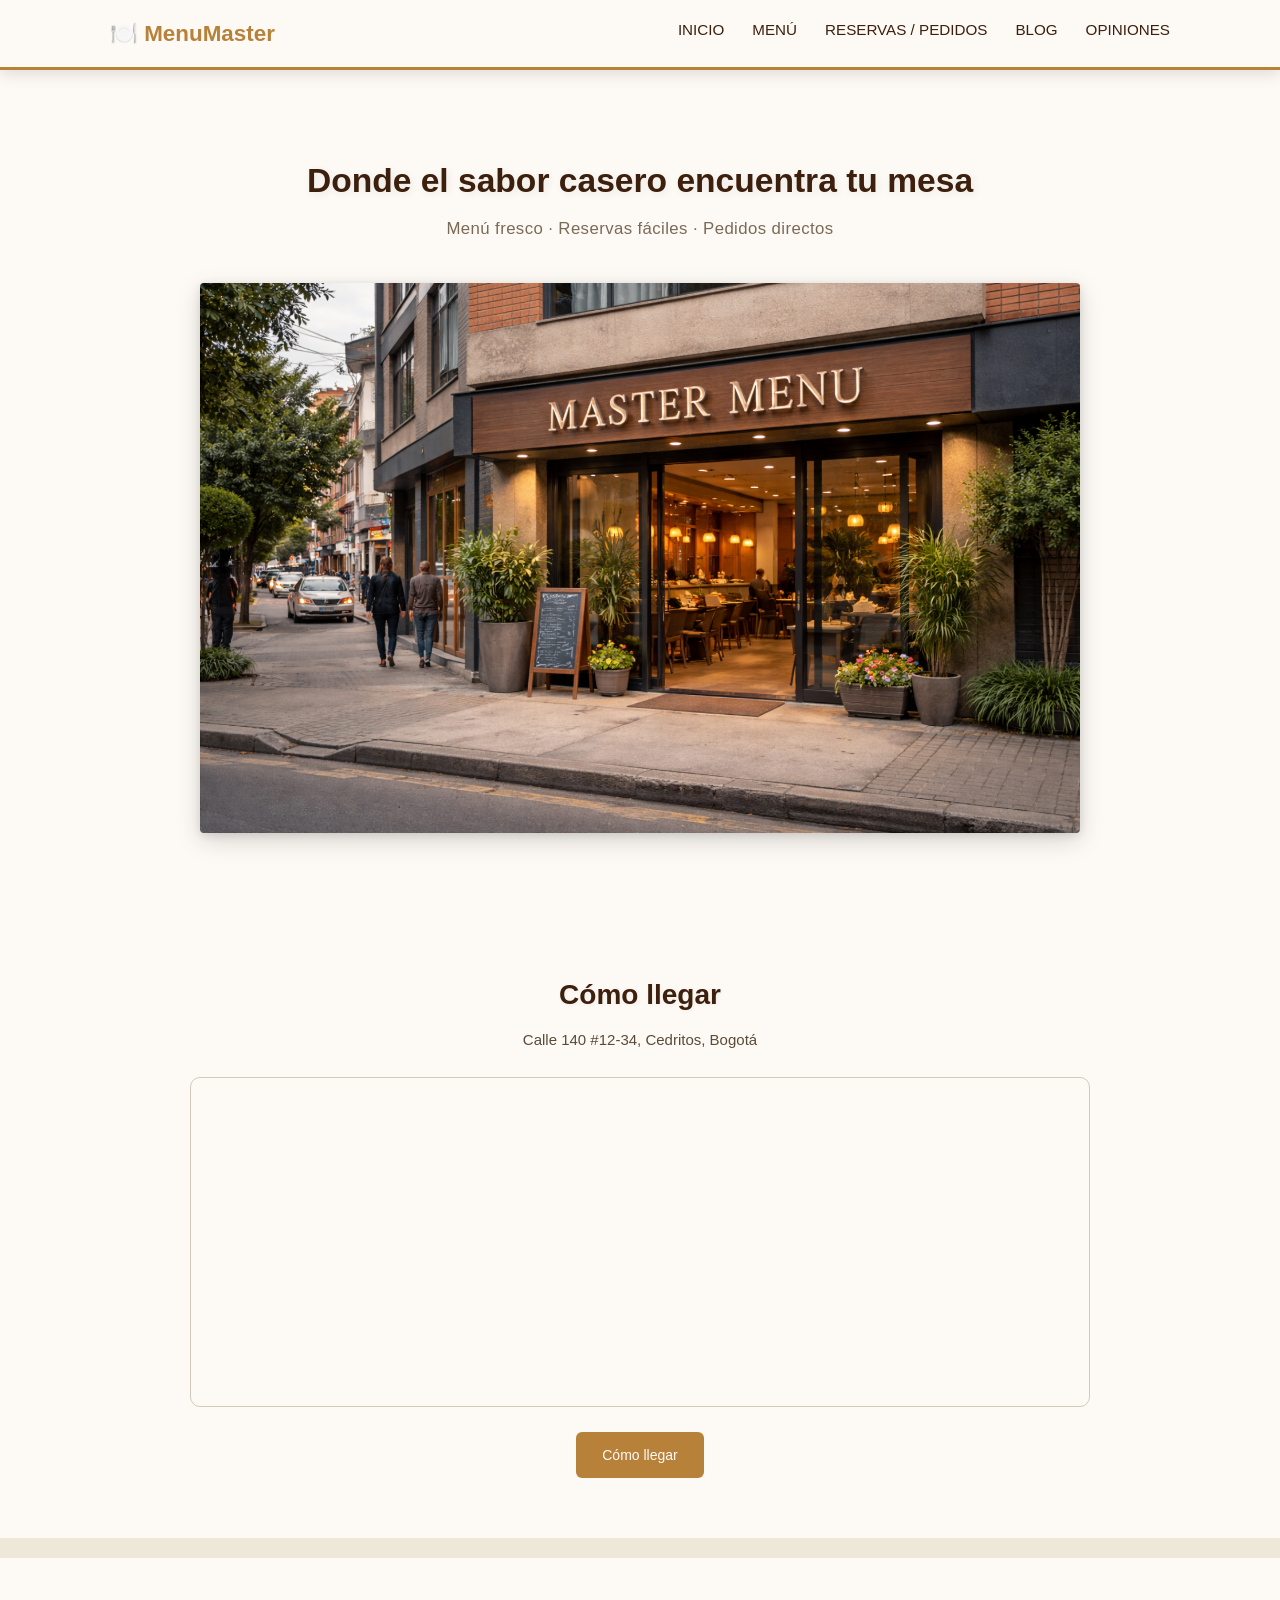
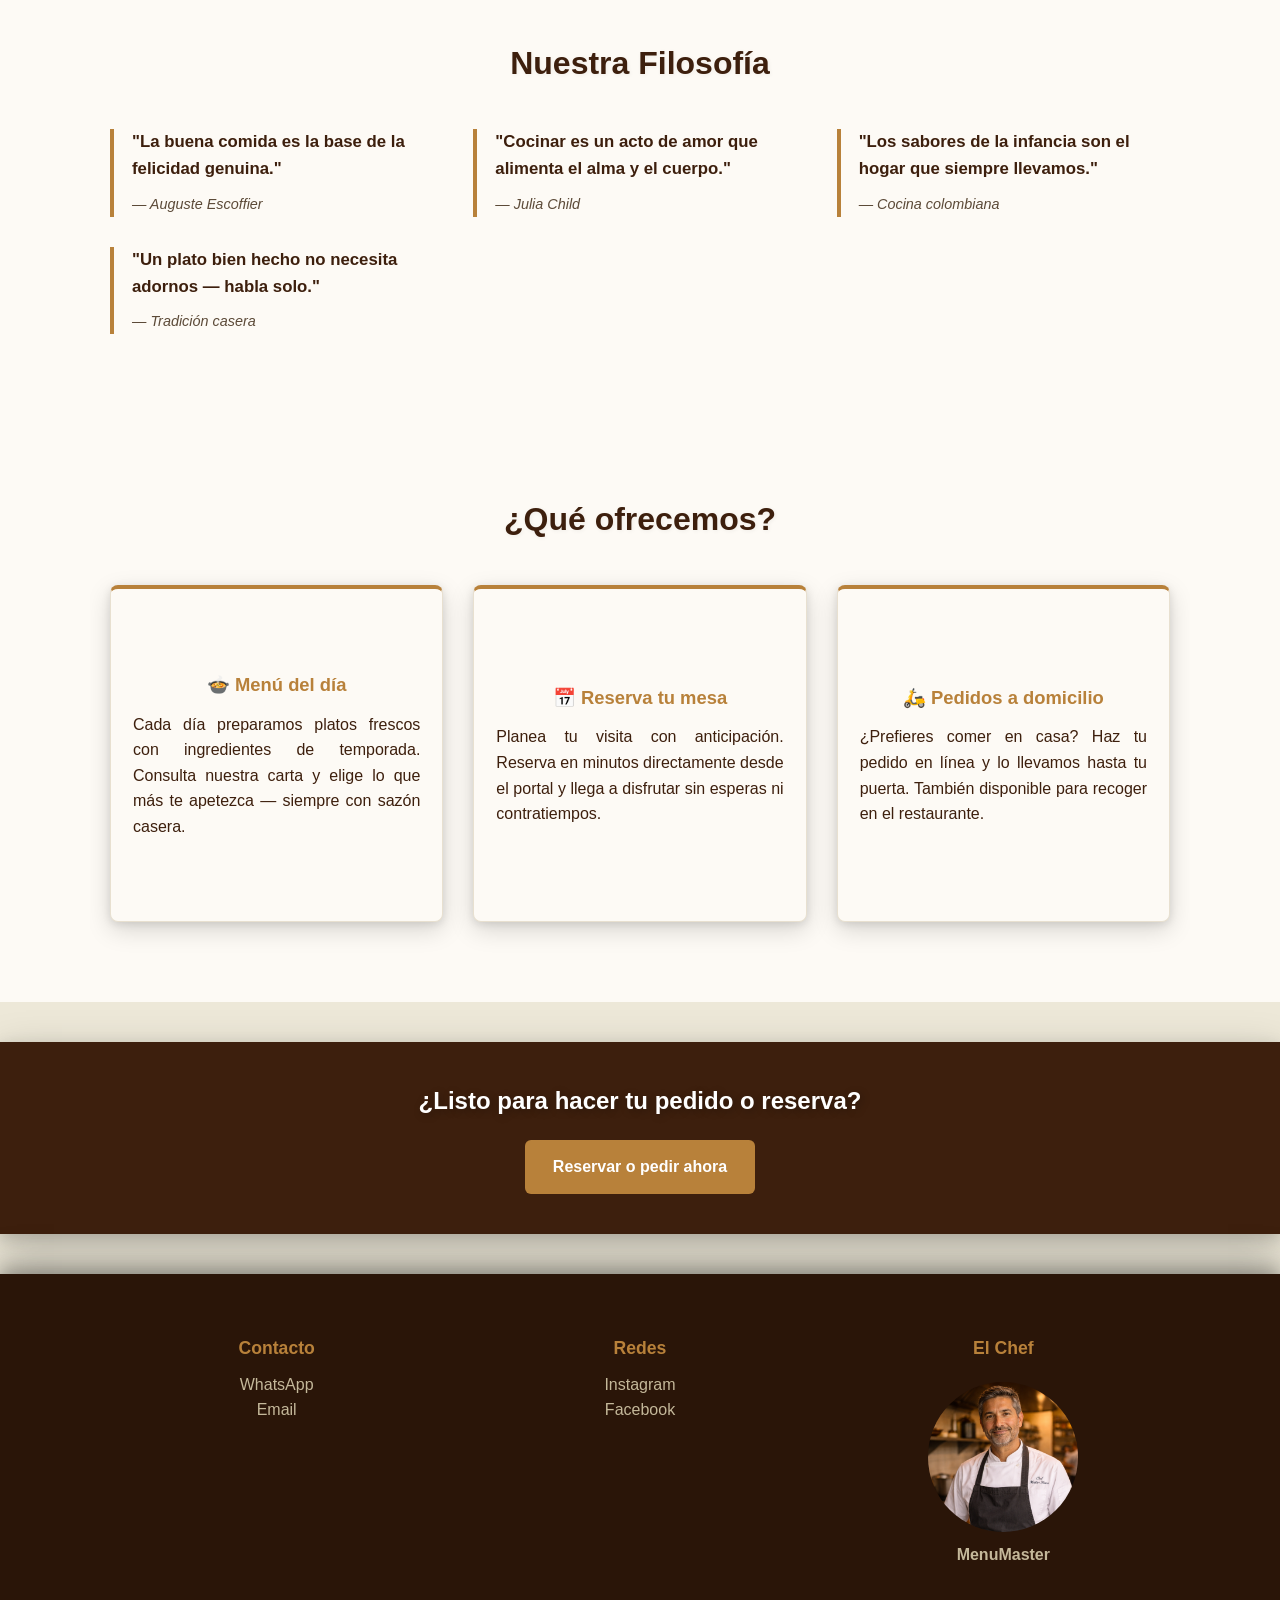
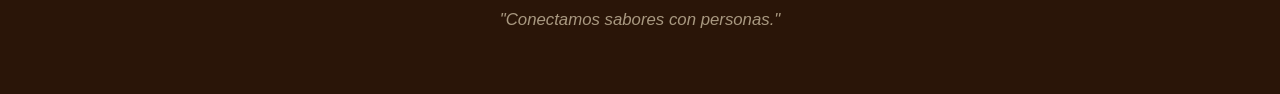
==== index.html @ 02d9a357 "MenuMaster listo para producción" ====
<!DOCTYPE html>
<html lang="es">
<head>
  <meta charset="UTF-8">
  <title>MenuMaster — Portal Digital para Restaurantes</title>
  <meta name="viewport" content="width=device-width, initial-scale=1.0">
  <meta name="description" content="MenuMaster — Consulta nuestro menú, haz tu reserva o pedido fácilmente. Sabor casero colombiano en tu mesa.">
  <meta property="og:title" content="MenuMaster — Portal Digital para Restaurantes">
  <meta property="og:description" content="Conectamos sabores con personas.">
  <link rel="icon" href="img/favicon.ico" type="image/x-icon">
  <link rel="stylesheet" href="css/styles.css">
</head>
<body>

  <!-- HEADER cargado dinámicamente desde header.html -->
  <div id="header-container"></div>

  <!-- HERO -->
  <section class="hero">
    <div class="container hero-grid">
      <div class="hero-text">
        <h1>Donde el sabor casero encuentra tu mesa</h1>
        <div class="hero-subtitle">Menú fresco · Reservas fáciles · Pedidos directos</div>
      </div>
      <div class="hero-ui">
        <img src="img/MASTER-MENU.png" alt="MenuMaster — Comida casera colombiana" loading="lazy">
      </div>
    </div>
  </section>

     <!-- UBICACIÓN / MAPA -->
    <section class="ubicacion">
      <div class="container">

            <h2>Cómo llegar</h2>
            <p class="direccion">
              Calle 140 #12-34, Cedritos, Bogotá
            </p>

          <div class="mapa">
             <iframe 
                src="https://www.google.com/maps?q=Cedritos+Bogota&output=embed"
                loading="lazy">
             </iframe>
          </div>

          <div class="btn-mapa">
             <a href="https://maps.google.com/?q=Cedritos+Bogota" target="_blank">
             Cómo llegar
              </a>
          </div>

        </div>
    </section>

  <!-- VALORES / FILOSOFÍA DEL RESTAURANTE -->
  <section id="bases-negocio">
    <div class="container">
      <h2>Nuestra Filosofía</h2>
      <div class="bases-list">
        <div class="base-item">
          <p>"La buena comida es la base de la felicidad genuina."</p>
          <span>— Auguste Escoffier</span>
        </div>
        <div class="base-item">
          <p>"Cocinar es un acto de amor que alimenta el alma y el cuerpo."</p>
          <span>— Julia Child</span>
        </div>
        <div class="base-item">
          <p>"Los sabores de la infancia son el hogar que siempre llevamos."</p>
          <span>— Cocina colombiana</span>
        </div>
        <div class="base-item">
          <p>"Un plato bien hecho no necesita adornos — habla solo."</p>
          <span>— Tradición casera</span>
        </div>
      </div>
    </div>
  </section>

  <!-- SERVICIOS / EXPERIENCIA -->
  <section id="forma-de-trabajar">
    <div class="container">
      <h2>¿Qué ofrecemos?</h2>
      <div class="grid">
        <div class="card">
          <div class="card-body">
            <h3>🍲 Menú del día</h3>
            <p>Cada día preparamos platos frescos con ingredientes de temporada. Consulta nuestra carta y elige lo que más te apetezca — siempre con sazón casera.</p>
          </div>
        </div>
        <div class="card">
          <div class="card-body">
            <h3>📅 Reserva tu mesa</h3>
            <p>Planea tu visita con anticipación. Reserva en minutos directamente desde el portal y llega a disfrutar sin esperas ni contratiempos.</p>
          </div>
        </div>
        <div class="card">
          <div class="card-body">
            <h3>🛵 Pedidos a domicilio</h3>
            <p>¿Prefieres comer en casa? Haz tu pedido en línea y lo llevamos hasta tu puerta. También disponible para recoger en el restaurante.</p>
          </div>
        </div>
      </div>
    </div>
  </section>

  <!-- CTA — RESERVAR O PEDIR -->
  <div class="cta" id="publicar">
    <h2>¿Listo para hacer tu pedido o reserva?</h2>
    <a href="reservas.html">Reservar o pedir ahora</a>
  </div>

  <!-- FOOTER cargado dinámicamente desde footer.html -->
  <div id="footer-container"></div>

  <script src="js/header-loader.js"></script>
  <script src="js/footer-loader.js"></script>
  <script src="js/menu-mobile.js"></script>
</body>
</html>
---- css/styles.css ----
/* =======================================
   CSS GLOBAL - MasterMenu · Culinary Identity
   Readaptado de Portal33 · Versión 1.0
   ======================================= */

/* ===== VARIABLES CSS PARA CONSISTENCIA ===== */
:root {
  /* ── Paleta oficial MasterMenu · Culinary Identity ── */
  --color-primary: #B8813A;        /* dorado cobre — acento principal (logo) */
  --color-primary-dark: #956628;   /* dorado oscuro — hover */
  --color-primary-light: #EDE8D8;  /* crema — fondos suaves */

  --color-black: #1A0F06;
  --color-dark: #3D1F0D;           /* café oscuro — textos fuertes */
  --color-darker: #2A1508;         /* café muy oscuro — footer fondo */
  --color-gray-light: #EDE8D8;     /* crema cálida — fondo general */
  --color-gray: #7A6A58;           /* gris cálido */
  --color-gray-dark: #5C4A38;      /* gris oscuro cálido */
  --color-border: #D4C9B8;         /* borde crema */
  --color-border-light: #E8E0D0;   /* borde suave */
  --color-white: #FDFAF5;          /* blanco cálido */
  --color-text: #3D1F0D;           /* texto principal — café oscuro */
  --color-text-light: #C4B89A;     /* texto claro */
  --color-text-footer: #A89880;    /* texto footer */
  --color-olive: #7A8C5E;          /* verde oliva complementario */
  --color-olive-dark: #5C7057;     /* verde oliva oscuro */
  --color-earth: #A8845A;          /* tierra cálido */

  --header-height: 70px;
  --section-padding: 80px;
  --spacing-xs: 8px;
  --spacing-sm: 12px;
  --spacing-md: 20px;
  --spacing-lg: 30px;
  --spacing-xl: 40px;
  --z-header: 1000;
  --z-subnav: 999;
  --z-modal: 10000;
  --border-radius: 8px;
  --border-radius-sm: 4px;
  --border-radius-lg: 12px;
  --shadow-sm: 0 2px 8px rgba(0,0,0,0.1);
  --shadow-md: 0 4px 15px rgba(0,0,0,0.12);
  --shadow-lg: 0 8px 25px rgba(0,0,0,0.15);
  --shadow-xl: 0 10px 40px rgba(0,0,0,0.2);
}

/* ===== RESET GLOBAL ===== */
* {
  box-sizing: border-box;
  margin: 0;
  padding: 0;
}

html {
  scroll-behavior: smooth;
  scroll-padding-top: var(--header-height);
  width: 100%;
}

body {
  font-family: Arial, Helvetica, sans-serif;
  background: var(--color-gray-light);
  color: var(--color-text);
  line-height: 1.6;
  padding-top: var(--header-height);
  width: 100%;
  position: static !important;
  top: auto !important;
}

.container,
section {
  overflow-x: clip;
  width: 100%;
}

a {
  text-decoration: none;
  color: inherit;
  transition: color 0.2s ease;
}

.container {
  max-width: 1100px;
  margin: 0 auto;
  padding: 0 var(--spacing-md);
  width: 100%;
}

/* =======================================
   HEADER
   ======================================= */
header {
  position: fixed;
  top: 0;
  left: 0;
  width: 100%;
  height: var(--header-height);
  background: var(--color-white);
  border-bottom: 3px solid var(--color-primary); /* línea naranja — identidad MenuMaster */
  z-index: var(--z-header);
  box-shadow: var(--shadow-md);
}

.nav {
  height: 100%;
  display: flex;
  align-items: center;
  justify-content: space-between;
  max-width: 1100px;
  margin: 0 auto;
  padding: 0 var(--spacing-md);
}

.logo img {
  height: 60px;
  width: auto;
  display: block;
  filter: drop-shadow(2px 2px 4px rgba(0,0,0,0.15));
}

.menu {
  display: flex;
  gap: 28px;
  font-size: 0.95rem;
  align-items: center;
}

.menu a {
  position: relative;
  display: inline-block;
  padding-bottom: 6px;
  font-weight: 500;
}

.menu a::after {
  content: "";
  position: absolute;
  left: 0;
  bottom: 0;
  width: 0;
  height: 2px;
  background: var(--color-primary);  /* naranja en hover/active */
  transition: width 0.3s ease;
}

.menu a:hover { color: var(--color-primary); }
.menu a:hover::after { width: 100%; }
.menu a.active::after { width: 100%; }

/* =======================================
   BOTÓN CTA INICIO
   ======================================= */
#publicar {
  background-color: var(--color-dark);
  text-align: center;
  padding: 40px 20px;
}

#publicar h2 {
  color: #fff;
  margin-bottom: 20px;
}

#publicar a {
  display: inline-block;
  background-color: var(--color-primary);
  color: #fff;
  padding: 14px 28px;
  text-decoration: none;
  font-weight: bold;
  border-radius: 6px;
  transition: all 0.3s ease;
}

#publicar a:hover {
  background-color: var(--color-primary-dark);
  transform: scale(1.05);
}

/* =======================================
   SUBHEADER MENÚ (= subheader propiedades)
   ======================================= */
.property-subnav {
  position: sticky;
  top: var(--header-height);
  height: var(--header-height);
  background: var(--color-white);
  border-bottom: 1px solid var(--color-border);
  display: flex;
  align-items: center;
  box-shadow: var(--shadow-md);
  z-index: var(--z-subnav);
  width: 100%;
}

.property-subnav .container {
  display: flex;
  justify-content: center;
  gap: 80px;
  padding: 0 var(--spacing-md);
  margin: 0 auto;
  max-width: 1100px;
  width: 100%;
}

.property-subnav .subnav-group {
  display: flex;
  align-items: center;
  gap: var(--spacing-sm);
}

.property-subnav .subnav-title {
  font-weight: 700;
  text-transform: uppercase;
  color: var(--color-text);
  font-size: 0.95rem;
}

.property-subnav .subnav-link {
  position: relative;
  padding-bottom: 4px;
  font-weight: 500;
  font-size: 0.92rem;
  color: var(--color-text);
  cursor: pointer;
  transition: color 0.2s;
}

.property-subnav .subnav-link:hover { color: var(--color-primary); }

.property-subnav .subnav-link.active::after {
  content: "";
  position: absolute;
  left: 0;
  bottom: -2px;
  width: 100%;
  height: 2px;
  background: var(--color-primary);
}

/* =======================================
   HERO SECTION
   ======================================= */
.hero {
  background: var(--color-white);
  padding: 90px 0 var(--section-padding);
  text-align: center;
}

.hero-grid {
  display: grid;
  grid-template-columns: 1fr;
  gap: var(--spacing-xl);
  justify-items: center;
  text-align: center;
}

.hero-text { max-width: 720px; }

.hero h1 {
  font-size: 2.1rem;
  font-weight: 700;
  line-height: 1.25;
  margin-bottom: 14px;
  text-shadow: 2px 2px 8px rgba(0,0,0,0.08);
}

.hero-subtitle {
  font-size: 1.05rem;
  color: var(--color-gray);
  letter-spacing: 0.4px;
}

.hero-ui {
  width: 100%;
  max-width: 880px;
  aspect-ratio: 16 / 10;
  border-radius: var(--border-radius-sm);
  box-shadow: var(--shadow-lg), var(--shadow-sm);
  transition: box-shadow 0.3s ease, transform 0.3s ease;
  overflow: hidden;
}

.hero-ui:hover {
  box-shadow: var(--shadow-xl), 0 5px 15px rgba(0,0,0,0.15);
  transform: translateY(-5px);
}

.hero-ui img {
  width: 100%;
  height: 100%;
  object-fit: cover;
  display: block;
}

/* =======================================
   SECCIONES GENERALES
   ======================================= */
section {
  padding: var(--section-padding) 0;
  background: var(--color-white);
}

section h2 {
  font-size: 2rem;
  margin-bottom: var(--spacing-xl);
  text-align: center;
  text-shadow: 1px 1px 4px rgba(0,0,0,0.06);
}

/* =======================================
   BASES / VALORES DEL RESTAURANTE
   ======================================= */
.bases-list {
  display: grid;
  grid-template-columns: repeat(auto-fit, minmax(300px, 1fr));
  gap: var(--spacing-lg);
}

.base-item {
  padding-left: 18px;
  border-left: 4px solid var(--color-primary);
}

.base-item p {
  font-size: 1.05rem;
  margin-bottom: var(--spacing-xs);
  font-weight: 600;
}

.base-item span {
  font-size: 0.9rem;
  color: var(--color-gray-dark);
  font-style: italic;
}

/* =======================================
   CARDS — EXPERIENCIA / SERVICIOS
   ======================================= */
#forma-de-trabajar .grid {
  display: grid;
  grid-template-columns: repeat(auto-fit, minmax(260px, 1fr));
  gap: var(--spacing-lg);
}

#forma-de-trabajar .card {
  position: relative;
  width: 100%;
  background: var(--color-white);
  border: 1px solid var(--color-border-light);
  border-top: 4px solid var(--color-primary);
  border-radius: var(--border-radius);
  box-shadow: var(--shadow-lg), var(--shadow-sm);
  transition: transform 0.3s ease, box-shadow 0.3s ease;
}

#forma-de-trabajar .card:hover {
  transform: translateY(-5px);
  box-shadow: var(--shadow-xl);
}

#forma-de-trabajar .card::before {
  content: "";
  display: block;
  padding-top: 100%;
}

#forma-de-trabajar .card-body {
  position: absolute;
  inset: 0;
  padding: 22px;
  display: flex;
  flex-direction: column;
  justify-content: center;
  text-align: justify;
}

#forma-de-trabajar .card-body h3 {
  text-align: center;
  margin-bottom: var(--spacing-sm);
  font-size: 1.15rem;
  color: var(--color-primary);
}

/* =======================================
   CTA
   ======================================= */
.cta {
  background: var(--color-dark);
  color: var(--color-white);
  text-align: center;
  padding: 70px var(--spacing-md);
  box-shadow: var(--shadow-xl), 0 5px 15px rgba(0,0,0,0.15);
  margin: var(--spacing-xl) 0;
}

.cta h2 {
  margin-bottom: var(--spacing-md);
  text-shadow: 2px 2px 8px rgba(0,0,0,0.3);
  color: var(--color-white);
}

.cta button {
  padding: var(--spacing-sm) 22px;
  border: none;
  background: var(--color-primary);
  color: var(--color-white);
  font-weight: bold;
  border-radius: var(--border-radius-sm);
  cursor: pointer;
  box-shadow: 0 4px 15px rgba(200,68,10,0.3);
  transition: all 0.3s ease;
  font-size: 1rem;
}

.cta button:hover {
  background: var(--color-primary-dark);
  box-shadow: 0 6px 20px rgba(200,68,10,0.5);
  transform: scale(1.05);
}

/* =======================================
   FOOTER
   ======================================= */
footer {
  background: var(--color-darker);
  color: var(--color-text-light);
  padding: 60px 0;
  box-shadow: 0 -10px 35px rgba(0,0,0,0.3), 0 -5px 15px rgba(0,0,0,0.2);
}

.footer-grid {
  display: grid;
  grid-template-columns: repeat(auto-fit, minmax(220px, 1fr));
  gap: var(--spacing-lg);
  text-align: center;
}

footer h4 {
  color: var(--color-primary);
  margin-bottom: 10px;
  font-size: 1.1rem;
}

.agent-photo {
  width: 150px;        /* tamaño del círculo */
  height: 150px;
  margin: 20px auto 0 auto; /* espacio arriba y centrado horizontal */
  overflow: hidden;    /* asegura que nada se salga del círculo */
  border-radius: 50%;  /* círculo perfecto */
}

.agent-photo img {
  width: 100%;
  height: 100%;
  object-fit: cover;   /* cubre todo el círculo sin deformar */
  object-position: center 5%;  /* mueve la imagen hacia abajo */
  display: block;      /* elimina espacio extra debajo */
}

.agent-name {
  margin-top: 10px;    /* separa nombre de la foto */
  font-weight: bold;
}

.footer-slogan {
  text-align: center;
  margin-top: var(--spacing-xl);
  font-size: 1.05rem;
  color: var(--color-text-footer);
  font-style: italic;
}

/* =======================================
   MENÚ — LISTADO DE PLATOS
   (= propiedades en Portal33)
   ======================================= */
#propiedades {
  padding: var(--section-padding) 0;
  background: var(--color-white);
}

#propiedades h2 {
  text-align: center;
  font-size: 2rem;
  margin-bottom: 50px;
}

.prop-grid {
  display: grid;
  grid-template-columns: repeat(auto-fit, minmax(300px, 1fr));
  gap: var(--spacing-lg);
  justify-items: center;
}

.prop-card {
  background: var(--color-white);
  border-radius: var(--border-radius);
  overflow: hidden;
  border: 1px solid var(--color-border-light);
  border-top: 4px solid var(--color-primary);
  box-shadow: var(--shadow-lg), var(--shadow-sm);
  display: flex;
  flex-direction: column;
  max-width: 350px;
  min-width: 300px;
  width: 100%;
  transition: transform 0.3s ease, box-shadow 0.3s ease;
}

.prop-card:hover {
  transform: translateY(-5px);
  box-shadow: var(--shadow-xl);
}

.prop-img {
  width: 100%;
  height: 200px;
  overflow: hidden;
  background: var(--color-gray-light);
}

.prop-img img {
  width: 100%;
  height: 100%;
  object-fit: cover;
  display: block;
  transition: transform 0.3s ease;
}

.prop-card:hover .prop-img img { transform: scale(1.05); }

.prop-body {
  padding: 18px;
  display: flex;
  flex-direction: column;
  gap: var(--spacing-xs);
  flex-grow: 1;
}

.prop-body h3 {
  font-size: 1.1rem;
  margin-bottom: var(--spacing-xs);
}

.prop-meta {
  font-size: 0.9rem;
  color: var(--color-gray-dark);
}

.prop-price {
  margin-top: auto;
  font-weight: bold;
  font-size: 1.05rem;
  color: var(--color-primary);
  padding-top: var(--spacing-sm);
}

.prop-btn {
  margin-top: var(--spacing-sm);
  padding: 10px;
  background: var(--color-primary);
  color: var(--color-white);
  border: none;
  cursor: pointer;
  border-radius: var(--border-radius-sm);
  font-weight: 600;
  transition: background 0.3s ease, transform 0.2s ease;
}

.prop-btn:hover {
  background: var(--color-primary-dark);
  transform: translateY(-2px);
}

/* =======================================
   LOADING BOX
   ======================================= */
.loading-box {
  position: fixed;
  top: 50%;
  left: 50%;
  transform: translate(-50%, -50%);
  text-align: center;
  z-index: var(--z-modal);
  background: var(--color-white);
  padding: var(--spacing-lg) var(--spacing-xl);
  border-radius: var(--border-radius-lg);
  box-shadow: var(--shadow-xl);
  min-width: 200px;
}

.loading-box::after {
  content: "";
  display: block;
  width: 40px;
  height: 40px;
  margin: var(--spacing-md) auto 0;
  border: 4px solid var(--color-border-light);
  border-top-color: var(--color-primary);
  border-radius: 50%;
  animation: spin 1s linear infinite;
}

@keyframes spin { to { transform: rotate(360deg); } }

/* =======================================
   BLOG
   ======================================= */
h1.blog-title {
  display: block;
  width: 100%;
  max-width: 1100px;
  margin: 90px auto var(--spacing-xl) auto;
  padding: 0 var(--spacing-md);
  text-align: center;
  font-size: 2rem;
  font-weight: 700;
}

#blogTable {
  display: grid;
  grid-template-columns: 2fr 1.5fr 2.5fr 1.5fr;
  column-gap: 24px;
  row-gap: 16px;
  width: 100%;
  max-width: 1100px;
  margin: 0 auto;
  padding: 0 var(--spacing-md);
  border: none;
  background: transparent;
}

#blogTable thead,
#blogTable tbody,
#blogTable tr { display: contents; }

#blogTable th {
  padding: var(--spacing-sm) 0;
  font-weight: 700;
  font-size: 1rem;
  color: var(--color-primary);
  text-align: left;
  border: none;
  background: transparent;
  border-bottom: 2px solid var(--color-primary);
}

#blogTable td {
  padding: var(--spacing-sm) 0;
  font-size: 0.95rem;
  color: var(--color-text);
  line-height: 1.5;
  text-align: left;
  border: none;
  background: transparent;
}

#blogTable td:first-child {
  font-weight: 700;
  color: var(--color-dark);
  font-size: 1rem;
}

.blog-container { min-height: calc(100vh - var(--header-height)); }

/* =======================================
   BOTÓN VOLVER
   ======================================= */
.btn-volver {
  position: fixed;
  bottom: 20px;
  right: 20px;
  background-color: var(--color-primary);
  color: #fff;
  padding: 12px 20px;
  border-radius: 8px;
  text-decoration: none;
  font-weight: bold;
  box-shadow: 0 4px 8px rgba(0,0,0,0.2);
  z-index: 1000;
  transition: background-color 0.3s ease;
}

.btn-volver:hover { background-color: var(--color-primary-dark); }

/* =======================================
   FORMULARIO GOOGLE IFRAME
   ======================================= */
.form-google {
  width: 100%;
  max-width: 800px;
  margin: 0 auto;
  padding: var(--spacing-md);
}

.form-google iframe {
  width: 100%;
  min-height: 600px;
  border: none;
  border-radius: var(--border-radius-lg);
  box-shadow: var(--shadow-md);
}

/* =======================================
   DETALLE DE PLATO
   (= detalle-propiedad en Portal33)
   ======================================= */
.detalle-container {
  max-width: 1100px;
  margin: 0 auto;
  padding: 20px var(--spacing-md) 40px;
}

.breadcrumb {
  height: 40px;
  display: flex;
  align-items: center;
  gap: 8px;
  padding: 0 20px;
  font-size: 0.95rem;
  background: var(--color-primary-light);
  color: var(--color-dark);
}

.breadcrumb a {
  color: var(--color-primary);
  text-decoration: none;
}

.breadcrumb a:hover { text-decoration: underline; }

.galeria-section { margin-bottom: 40px; }

.foto-principal {
  width: 100%;
  height: 500px;
  border-radius: var(--border-radius);
  overflow: hidden;
  box-shadow: var(--shadow-xl);
  margin-bottom: 20px;
  background: var(--color-gray-light);
}

.foto-principal img {
  width: 100%;
  height: 100%;
  object-fit: cover;
  display: block;
}

.thumbnails {
  display: grid;
  grid-template-columns: repeat(auto-fill, minmax(120px, 1fr));
  gap: 12px;
}

.thumbnail {
  height: 100px;
  border-radius: var(--border-radius-sm);
  overflow: hidden;
  cursor: pointer;
  border: 3px solid transparent;
  transition: all 0.3s ease;
  background: var(--color-gray-light);
}

.thumbnail:hover {
  border-color: var(--color-primary);
  transform: scale(1.05);
}

.thumbnail.active {
  border-color: var(--color-primary);
  box-shadow: var(--shadow-md);
}

.thumbnail img {
  width: 100%;
  height: 100%;
  object-fit: cover;
  display: block;
}

.info-grid {
  display: grid;
  grid-template-columns: 2fr 1fr;
  gap: 40px;
  margin-bottom: 40px;
}

.info-principal {
  background: var(--color-white);
  padding: 30px;
  border-radius: var(--border-radius);
  box-shadow: var(--shadow-md);
}

.info-principal h1 {
  font-size: 2rem;
  margin-bottom: 10px;
  color: var(--color-dark);
}

.ubicacion {
  font-size: 1.1rem;
  color: var(--color-gray);
  margin-bottom: 20px;
  display: flex;
  align-items: center;
  gap: 8px;
}

.tipo-badge {
  display: inline-block;
  padding: 6px 14px;
  background: var(--color-primary);
  color: var(--color-white);
  border-radius: var(--border-radius-sm);
  font-size: 0.85rem;
  font-weight: 600;
  margin-bottom: 20px;
}

.caracteristicas {
  display: grid;
  grid-template-columns: repeat(auto-fit, minmax(150px, 1fr));
  gap: 20px;
  margin: 30px 0;
  padding: 20px 0;
  border-top: 1px solid var(--color-border-light);
  border-bottom: 1px solid var(--color-border-light);
}

.caracteristica-item { text-align: center; }
.caracteristica-item .icono { font-size: 2rem; margin-bottom: 8px; display: block; }
.caracteristica-item .valor { font-size: 1.5rem; font-weight: 700; color: var(--color-primary); display: block; margin-bottom: 4px; }
.caracteristica-item .label { font-size: 0.9rem; color: var(--color-gray); display: block; }

.descripcion-section { margin-top: 30px; }
.descripcion-section h3 { font-size: 1.3rem; margin-bottom: 15px; color: var(--color-primary); }
.descripcion-section p { line-height: 1.8; color: #444; font-size: 1rem; }

.sidebar-contacto {
  background: var(--color-white);
  padding: 30px;
  border-radius: var(--border-radius);
  box-shadow: var(--shadow-md);
  position: sticky;
  top: 150px;
  height: fit-content;
}

.precio-principal { font-size: 2rem; font-weight: 700; color: var(--color-primary); margin-bottom: 8px; }
.precio-label { font-size: 0.9rem; color: var(--color-gray); margin-bottom: 20px; display: block; }

.precio-secundario {
  padding: 15px;
  background: var(--color-primary-light);
  border-radius: var(--border-radius-sm);
  margin-bottom: 20px;
}
.precio-secundario .label { font-size: 0.85rem; color: var(--color-gray); display: block; margin-bottom: 4px; }
.precio-secundario .valor { font-size: 1.2rem; font-weight: 600; color: var(--color-primary); }

.detalle-extra { padding: 15px 0; border-top: 1px solid var(--color-border-light); margin-top: 20px; }
.detalle-extra-item { display: flex; justify-content: space-between; margin-bottom: 12px; font-size: 0.95rem; }
.detalle-extra-item .label { color: var(--color-gray); }
.detalle-extra-item .valor { font-weight: 600; color: var(--color-dark); }

.btn-whatsapp {
  width: 100%;
  padding: 15px;
  background: #25D366;
  color: var(--color-white);
  border: none;
  border-radius: var(--border-radius-sm);
  font-size: 1.05rem;
  font-weight: 600;
  cursor: pointer;
  display: flex;
  align-items: center;
  justify-content: center;
  gap: 10px;
  margin-top: 20px;
  transition: background 0.3s ease;
}

.btn-whatsapp:hover { background: #1fb855; }

.mensaje-carga { text-align: center; padding: 100px 20px; }
.mensaje-carga h2 { font-size: 1.5rem; color: var(--color-gray); margin-bottom: 20px; }
.mensaje-error { text-align: center; padding: 100px 20px; }
.mensaje-error h2 { font-size: 1.8rem; color: #d32f2f; margin-bottom: 15px; }
.mensaje-error p { font-size: 1.1rem; color: var(--color-gray); margin-bottom: 30px; }

main {
  display: block;
  min-height: calc(100vh - var(--header-height));
}

/* =======================================
   ACCESIBILIDAD
   ======================================= */
a:focus-visible,
button:focus-visible {
  outline: 2px solid var(--color-primary);
  outline-offset: 2px;
}

@media (prefers-reduced-motion: reduce) {
  * {
    animation-duration: 0.01ms !important;
    animation-iteration-count: 1 !important;
    transition-duration: 0.01ms !important;
  }
}

@media (prefers-contrast: high) {
  :root {
    --color-border: #000;
    --shadow-sm: 0 2px 4px rgba(0,0,0,0.5);
    --shadow-md: 0 4px 8px rgba(0,0,0,0.5);
  }
}

/* =======================================
   MENÚ HAMBURGUESA — MOBILE
   ======================================= */
.menu-toggle {
  display: none;
  flex-direction: column;
  justify-content: center;
  align-items: center;
  gap: 5px;
  width: 40px;
  height: 40px;
  background: none;
  border: none;
  cursor: pointer;
  padding: 4px;
  z-index: calc(var(--z-header) + 1);
}

.menu-toggle span {
  display: block;
  width: 24px;
  height: 2px;
  background-color: var(--color-primary);
  border-radius: 2px;
  transition: all 0.3s ease;
  transform-origin: center;
}

.menu-toggle.active span:nth-child(1) { transform: translateY(7px) rotate(45deg); }
.menu-toggle.active span:nth-child(2) { opacity: 0; transform: scaleX(0); }
.menu-toggle.active span:nth-child(3) { transform: translateY(-7px) rotate(-45deg); }

/* =======================================
   RESPONSIVE
   ======================================= */
@media (max-width: 768px) {
  :root {
    --header-height: 60px;
    --section-padding: 60px;
  }

  body { padding-top: 60px; }
  .nav { height: 60px; padding: 0 12px; }
  .logo img { height: 44px; }

  .menu-toggle { display: flex; }

  .menu {
    display: none;
    flex-direction: column;
    gap: 0;
    background: var(--color-white);
    position: absolute;
    top: 60px;
    left: 0;
    right: 0;
    padding: 16px 20px;
    border-bottom: 3px solid var(--color-primary);
    box-shadow: var(--shadow-md);
    z-index: var(--z-header);
  }

  .menu.mobile-open { display: flex; }

  .menu a {
    padding: 12px 0;
    font-size: 1rem;
    border-bottom: 1px solid var(--color-border-light);
  }

  .menu a:last-child { border-bottom: none; }

  .property-subnav { height: 50px; top: 60px; }
  .property-subnav .container { gap: var(--spacing-lg); }
  .hero h1 { font-size: 1.75rem; }
  .hero-subtitle { font-size: 0.95rem; }
  section h2 { font-size: 1.6rem; }
  .bases-list { grid-template-columns: 1fr; }

  #blogTable {
    grid-template-columns: 1fr;
    row-gap: 24px;
  }
  #blogTable th { display: none; }
  #blogTable td { padding: var(--spacing-xs) 0; }
  #blogTable td::before {
    content: attr(data-label);
    font-weight: 700;
    display: block;
    margin-bottom: 4px;
    color: var(--color-primary);
  }
  #blogTable td:first-child {
    font-weight: 700;
    color: var(--color-dark);
    font-size: 1rem;
  }

  .info-grid { grid-template-columns: 1fr; gap: 24px; }
  .sidebar-contacto { position: static; margin-top: 20px; }
  .foto-principal { height: 300px; }
  .thumbnails { grid-template-columns: repeat(auto-fill, minmax(80px, 1fr)); }
  .thumbnail { height: 80px; }
  .caracteristicas { grid-template-columns: repeat(2, 1fr); }
  .info-principal h1 { font-size: 1.5rem; }
  .precio-principal { font-size: 1.5rem; }

  footer .container {
    grid-template-columns: 1fr;
    gap: 24px;
    text-align: center;
  }
}

@media (max-width: 480px) {
  .container { padding: 0 15px; }
  .nav { height: 56px; }
  body { padding-top: 56px; }
  .logo img { height: 42px; }
  .prop-grid { grid-template-columns: 1fr; }
  .hero-ui { aspect-ratio: 4 / 3; }
  .foto-principal { height: 220px; }
  .caracteristicas { grid-template-columns: 1fr; }
  .galeria-section { margin-bottom: 20px; }
  h1 { font-size: 1.3rem; }
  h2 { font-size: 1.1rem; }
  footer { font-size: 0.85rem; }
}


/* ===== UBICACIÓN — MASTER MENU ===== */

.ubicacion {
  padding: 60px 20px;
  background: var(--color-white);
  text-align: center;
}

.ubicacion h2 {
  font-size: 28px;
  margin-bottom: 10px;
  color: var(--color-dark);
}

.ubicacion .direccion {
  margin-bottom: 25px;
  color: var(--color-gray-dark);
  font-size: 15px;
}

/* CONTENEDOR MAPA */
.ubicacion .mapa {
  width: 100%;
  max-width: 900px;
  margin: 0 auto;
  border: 1px solid var(--color-border);
  border-radius: 10px;
  overflow: hidden;
}

/* IFRAME MAPA */
.ubicacion iframe {
  width: 100%;
  height: 320px;
  border: 0;
}

/* BOTÓN */
.btn-mapa a {
  display: inline-block;
  margin-top: 25px;
  padding: 12px 26px;
  background: var(--color-primary);
  color: var(--color-white);
  text-decoration: none;
  font-size: 14px;
  border-radius: 6px;
  transition: background 0.3s ease;
}

.btn-mapa a:hover {
  background: var(--color-primary-dark);
}

/* ===== RESPONSIVE ===== */

@media (max-width: 768px) {

  .ubicacion {
    padding: 40px 15px;
  }

  .ubicacion h2 {
    font-size: 22px;
  }

  .ubicacion iframe {
    height: 250px;
  }

  .btn-mapa a {
    width: 100%;
    max-width: 280px;
  }

}
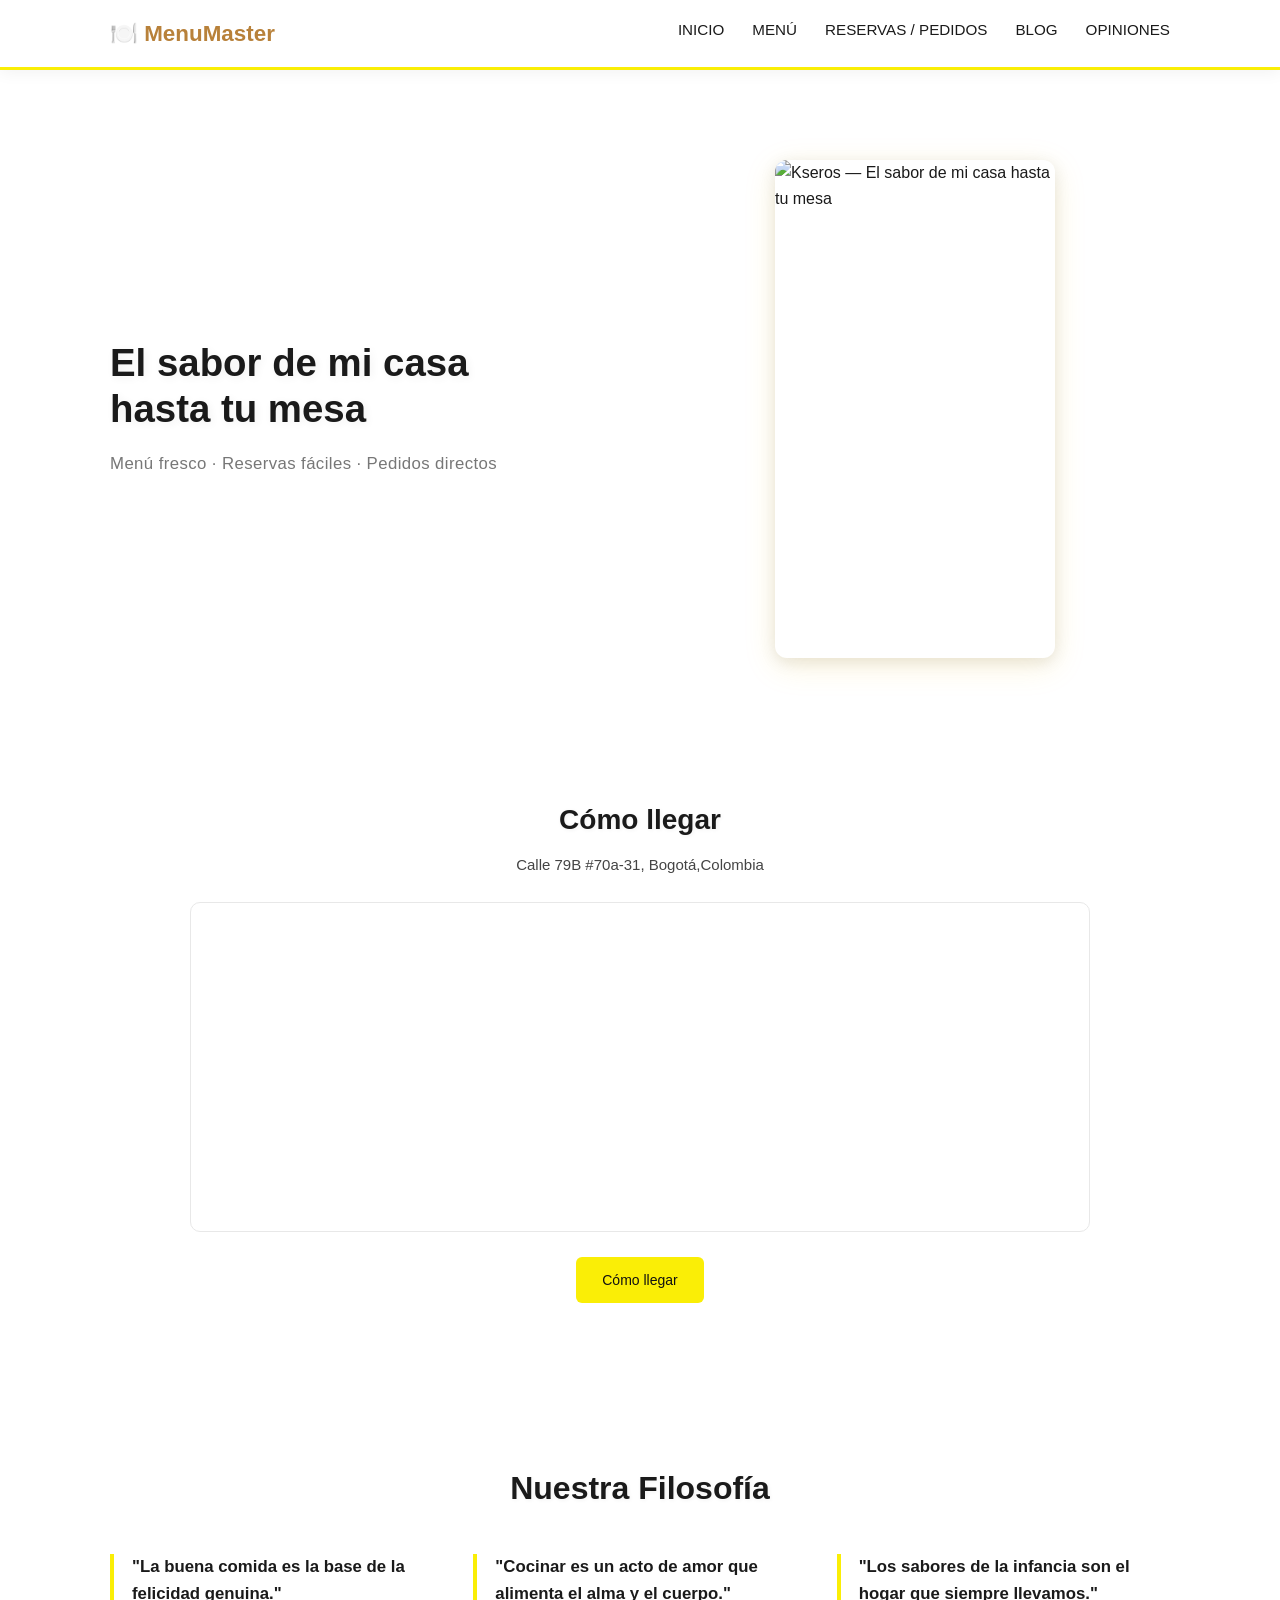
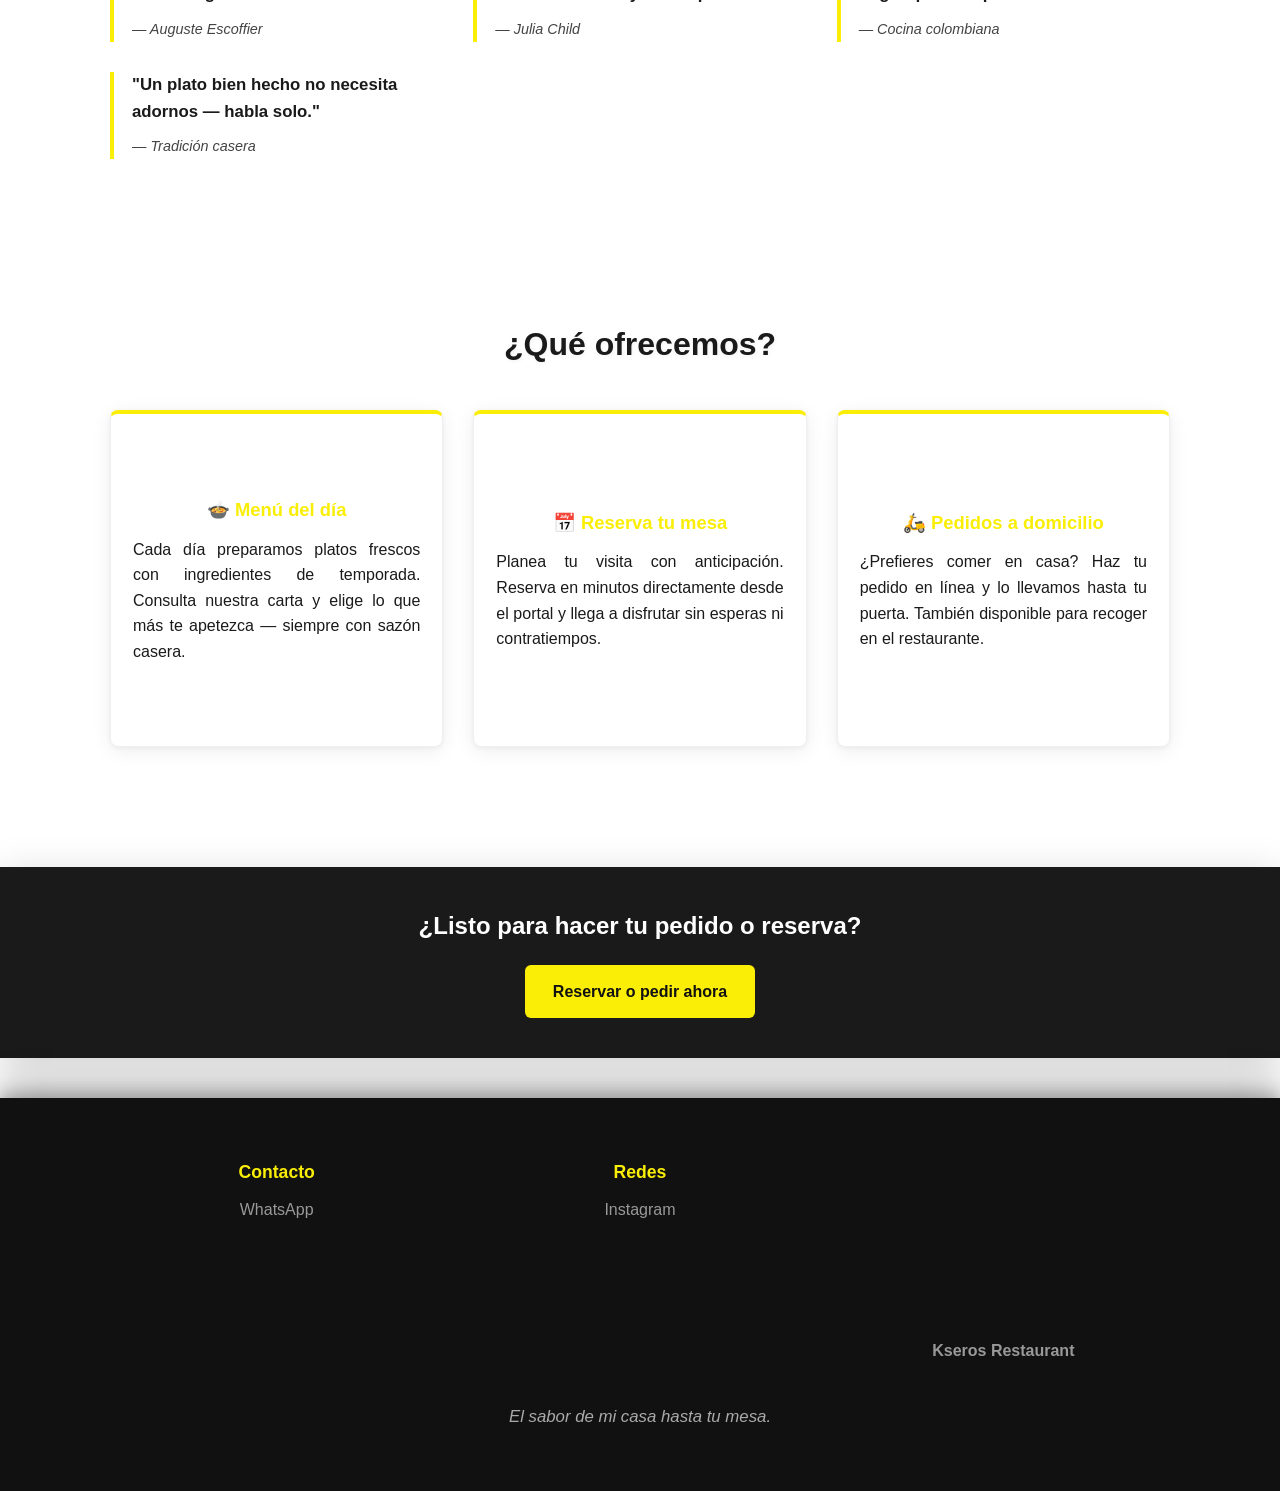
==== commit 0c133bd1: "primer commit D_Kaseros" ====
--- a/index.html
+++ b/index.html
@@ -19,11 +19,11 @@
   <section class="hero">
     <div class="container hero-grid">
       <div class="hero-text">
-        <h1>Donde el sabor casero encuentra tu mesa</h1>
+        <h1>El sabor de mi casa<br>hasta tu mesa</h1>
         <div class="hero-subtitle">Menú fresco · Reservas fáciles · Pedidos directos</div>
       </div>
-      <div class="hero-ui">
-        <img src="img/MASTER-MENU.png" alt="MenuMaster — Comida casera colombiana" loading="lazy">
+      <div class="hero-ui hero-ui--vertical">
+        <img src="https://res.cloudinary.com/diifewvvs/image/upload/f_auto,q_auto/Celebracion_2_ufgeq9" alt="Kseros — El sabor de mi casa hasta tu mesa" loading="lazy">
       </div>
     </div>
   </section>
@@ -34,21 +34,21 @@
 
             <h2>Cómo llegar</h2>
             <p class="direccion">
-              Calle 140 #12-34, Cedritos, Bogotá
+              Calle 79B #70a-31, Bogotá,Colombia
             </p>
 
           <div class="mapa">
-             <iframe 
-                src="https://www.google.com/maps?q=Cedritos+Bogota&output=embed"
-                loading="lazy">
-             </iframe>
+                   <iframe 
+                      src="https://www.google.com/maps?q=Calle+79B+%2370a-31+Bogota+Colombia&output=embed"
+                            loading="lazy">
+                   </iframe>
           </div>
 
-          <div class="btn-mapa">
-             <a href="https://maps.google.com/?q=Cedritos+Bogota" target="_blank">
-             Cómo llegar
+           <div class="btn-mapa">
+              <a href="https://www.google.com/maps?q=Calle+79B+%2370a-31+Bogota+Colombia" target="_blank">
+                   Cómo llegar
               </a>
-          </div>
+           </div>
 
         </div>
     </section>
--- a/css/styles.css
+++ b/css/styles.css
@@ -5,23 +5,23 @@
 
 /* ===== VARIABLES CSS PARA CONSISTENCIA ===== */
 :root {
-  /* ── Paleta oficial MasterMenu · Culinary Identity ── */
-  --color-primary: #B8813A;        /* dorado cobre — acento principal (logo) */
-  --color-primary-dark: #956628;   /* dorado oscuro — hover */
-  --color-primary-light: #EDE8D8;  /* crema — fondos suaves */
-
-  --color-black: #1A0F06;
-  --color-dark: #3D1F0D;           /* café oscuro — textos fuertes */
-  --color-darker: #2A1508;         /* café muy oscuro — footer fondo */
-  --color-gray-light: #EDE8D8;     /* crema cálida — fondo general */
-  --color-gray: #7A6A58;           /* gris cálido */
-  --color-gray-dark: #5C4A38;      /* gris oscuro cálido */
-  --color-border: #D4C9B8;         /* borde crema */
-  --color-border-light: #E8E0D0;   /* borde suave */
-  --color-white: #FDFAF5;          /* blanco cálido */
-  --color-text: #3D1F0D;           /* texto principal — café oscuro */
-  --color-text-light: #C4B89A;     /* texto claro */
-  --color-text-footer: #A89880;    /* texto footer */
+  /* ── Paleta demo Kseros · Blanco puro + Amarillo dorado ── */
+  --color-primary: #FAEE06;        /* amarillo dorado — acento principal */
+  --color-primary-dark: #E0D000;   /* amarillo oscuro — hover */
+  --color-primary-light: #FEFDE6;  /* amarillo muy suave — fondos de card */
+
+  --color-black: #111111;
+  --color-dark: #1A1A1A;           /* casi negro — textos fuertes */
+  --color-darker: #111111;         /* negro — footer fondo */
+  --color-gray-light: #FFFFFF;     /* blanco puro — fondo general */
+  --color-gray: #777777;           /* gris neutro */
+  --color-gray-dark: #444444;      /* gris oscuro */
+  --color-border: #E8E8E8;         /* borde muy suave */
+  --color-border-light: #F0F0F0;   /* borde mínimo */
+  --color-white: #FFFFFF;          /* blanco puro */
+  --color-text: #1A1A1A;           /* texto principal — casi negro */
+  --color-text-light: #999999;     /* texto claro */
+  --color-text-footer: #AAAAAA;    /* texto footer */
   --color-olive: #7A8C5E;          /* verde oliva complementario */
   --color-olive-dark: #5C7057;     /* verde oliva oscuro */
   --color-earth: #A8845A;          /* tierra cálido */
@@ -60,7 +60,7 @@
 
 body {
   font-family: Arial, Helvetica, sans-serif;
-  background: var(--color-gray-light);
+  background: #FFFFFF;
   color: var(--color-text);
   line-height: 1.6;
   padding-top: var(--header-height);
@@ -97,10 +97,10 @@
   left: 0;
   width: 100%;
   height: var(--header-height);
-  background: var(--color-white);
-  border-bottom: 3px solid var(--color-primary); /* línea naranja — identidad MenuMaster */
+  background: #FFFFFF;
+  border-bottom: 3px solid var(--color-primary); /* línea amarilla — identidad Kseros */
   z-index: var(--z-header);
-  box-shadow: var(--shadow-md);
+  box-shadow: 0 2px 16px rgba(0,0,0,0.06);
 }
 
 .nav {
@@ -166,7 +166,7 @@
 #publicar a {
   display: inline-block;
   background-color: var(--color-primary);
-  color: #fff;
+  color: #111111;
   padding: 14px 28px;
   text-decoration: none;
   font-weight: bold;
@@ -251,20 +251,20 @@
 
 .hero-grid {
   display: grid;
-  grid-template-columns: 1fr;
+  grid-template-columns: 1fr 1fr;
   gap: var(--spacing-xl);
-  justify-items: center;
-  text-align: center;
-}
-
-.hero-text { max-width: 720px; }
+  align-items: center;
+  text-align: left;
+}
+
+.hero-text { max-width: 520px; }
 
 .hero h1 {
-  font-size: 2.1rem;
+  font-size: 2.4rem;
   font-weight: 700;
-  line-height: 1.25;
-  margin-bottom: 14px;
-  text-shadow: 2px 2px 8px rgba(0,0,0,0.08);
+  line-height: 1.2;
+  margin-bottom: 18px;
+  text-shadow: 2px 2px 8px rgba(0,0,0,0.06);
 }
 
 .hero-subtitle {
@@ -273,6 +273,7 @@
   letter-spacing: 0.4px;
 }
 
+/* Imagen horizontal — legacy */
 .hero-ui {
   width: 100%;
   max-width: 880px;
@@ -283,9 +284,21 @@
   overflow: hidden;
 }
 
-.hero-ui:hover {
-  box-shadow: var(--shadow-xl), 0 5px 15px rgba(0,0,0,0.15);
-  transform: translateY(-5px);
+/* Imagen vertical — Kseros */
+.hero-ui--vertical {
+  width: 100%;
+  max-width: 280px;
+  aspect-ratio: 9 / 16;
+  border-radius: var(--border-radius-lg);
+  box-shadow: 0 8px 32px rgba(245,197,24,0.15), 0 4px 16px rgba(0,0,0,0.10);
+  transition: box-shadow 0.3s ease, transform 0.3s ease;
+  overflow: hidden;
+  justify-self: center;
+}
+
+.hero-ui--vertical:hover {
+  box-shadow: 0 14px 40px rgba(250,238,6,0.22), 0 6px 20px rgba(0,0,0,0.12);
+  transform: translateY(-6px);
 }
 
 .hero-ui img {
@@ -295,6 +308,31 @@
   display: block;
 }
 
+.hero-ui--vertical img {
+  width: 100%;
+  height: 100%;
+  object-fit: cover;
+  display: block;
+  object-position: center bottom;
+}
+
+@media (max-width: 768px) {
+  .hero-grid {
+    grid-template-columns: 0.5fr 1fr;
+    text-align: left;
+    align-items: center;
+  }
+  .hero h1 { font-size: 1rem !important; }
+  .hero-subtitle { font-size: 0.7rem !important; }
+  .hero-ui--vertical {        /* ← faltaba esta línea */
+    max-width: 300px;
+    height: 300px;
+    aspect-ratio: unset;
+  }
+  .hero-ui--vertical img {
+    object-position: center center;
+  }
+}
 /* =======================================
    SECCIONES GENERALES
    ======================================= */
@@ -352,13 +390,13 @@
   border: 1px solid var(--color-border-light);
   border-top: 4px solid var(--color-primary);
   border-radius: var(--border-radius);
-  box-shadow: var(--shadow-lg), var(--shadow-sm);
+  box-shadow: 0 4px 20px rgba(0,0,0,0.07), 0 1px 4px rgba(0,0,0,0.05);
   transition: transform 0.3s ease, box-shadow 0.3s ease;
 }
 
 #forma-de-trabajar .card:hover {
-  transform: translateY(-5px);
-  box-shadow: var(--shadow-xl);
+  transform: translateY(-6px);
+  box-shadow: 0 12px 32px rgba(245, 197, 24, 0.22), 0 4px 12px rgba(0,0,0,0.08);
 }
 
 #forma-de-trabajar .card::before {
@@ -388,36 +426,35 @@
    CTA
    ======================================= */
 .cta {
-  background: var(--color-dark);
-  color: var(--color-white);
+  background: #111111;
+  color: #FFFFFF;
   text-align: center;
   padding: 70px var(--spacing-md);
-  box-shadow: var(--shadow-xl), 0 5px 15px rgba(0,0,0,0.15);
+  box-shadow: 0 10px 40px rgba(0,0,0,0.18);
   margin: var(--spacing-xl) 0;
 }
 
 .cta h2 {
   margin-bottom: var(--spacing-md);
-  text-shadow: 2px 2px 8px rgba(0,0,0,0.3);
-  color: var(--color-white);
+  color: #FFFFFF;
 }
 
 .cta button {
   padding: var(--spacing-sm) 22px;
   border: none;
   background: var(--color-primary);
-  color: var(--color-white);
+  color: #111111;
   font-weight: bold;
   border-radius: var(--border-radius-sm);
   cursor: pointer;
-  box-shadow: 0 4px 15px rgba(200,68,10,0.3);
+  box-shadow: 0 4px 15px rgba(245,197,24,0.35);
   transition: all 0.3s ease;
   font-size: 1rem;
 }
 
 .cta button:hover {
   background: var(--color-primary-dark);
-  box-shadow: 0 6px 20px rgba(200,68,10,0.5);
+  box-shadow: 0 6px 20px rgba(245,197,24,0.5);
   transform: scale(1.05);
 }
 
@@ -501,7 +538,7 @@
   overflow: hidden;
   border: 1px solid var(--color-border-light);
   border-top: 4px solid var(--color-primary);
-  box-shadow: var(--shadow-lg), var(--shadow-sm);
+  box-shadow: 0 4px 20px rgba(0,0,0,0.07), 0 1px 4px rgba(0,0,0,0.05);
   display: flex;
   flex-direction: column;
   max-width: 350px;
@@ -511,8 +548,8 @@
 }
 
 .prop-card:hover {
-  transform: translateY(-5px);
-  box-shadow: var(--shadow-xl);
+  transform: translateY(-6px);
+  box-shadow: 0 14px 36px rgba(245, 197, 24, 0.22), 0 4px 12px rgba(0,0,0,0.08);
 }
 
 .prop-img {
@@ -562,7 +599,7 @@
   margin-top: var(--spacing-sm);
   padding: 10px;
   background: var(--color-primary);
-  color: var(--color-white);
+  color: #111111;
   border: none;
   cursor: pointer;
   border-radius: var(--border-radius-sm);
@@ -674,7 +711,7 @@
   bottom: 20px;
   right: 20px;
   background-color: var(--color-primary);
-  color: #fff;
+  color: #111111;
   padding: 12px 20px;
   border-radius: 8px;
   text-decoration: none;
@@ -817,7 +854,7 @@
   display: inline-block;
   padding: 6px 14px;
   background: var(--color-primary);
-  color: var(--color-white);
+  color: #111111;
   border-radius: var(--border-radius-sm);
   font-size: 0.85rem;
   font-weight: 600;
@@ -1099,7 +1136,7 @@
   margin-top: 25px;
   padding: 12px 26px;
   background: var(--color-primary);
-  color: var(--color-white);
+  color: #111111;
   text-decoration: none;
   font-size: 14px;
   border-radius: 6px;
